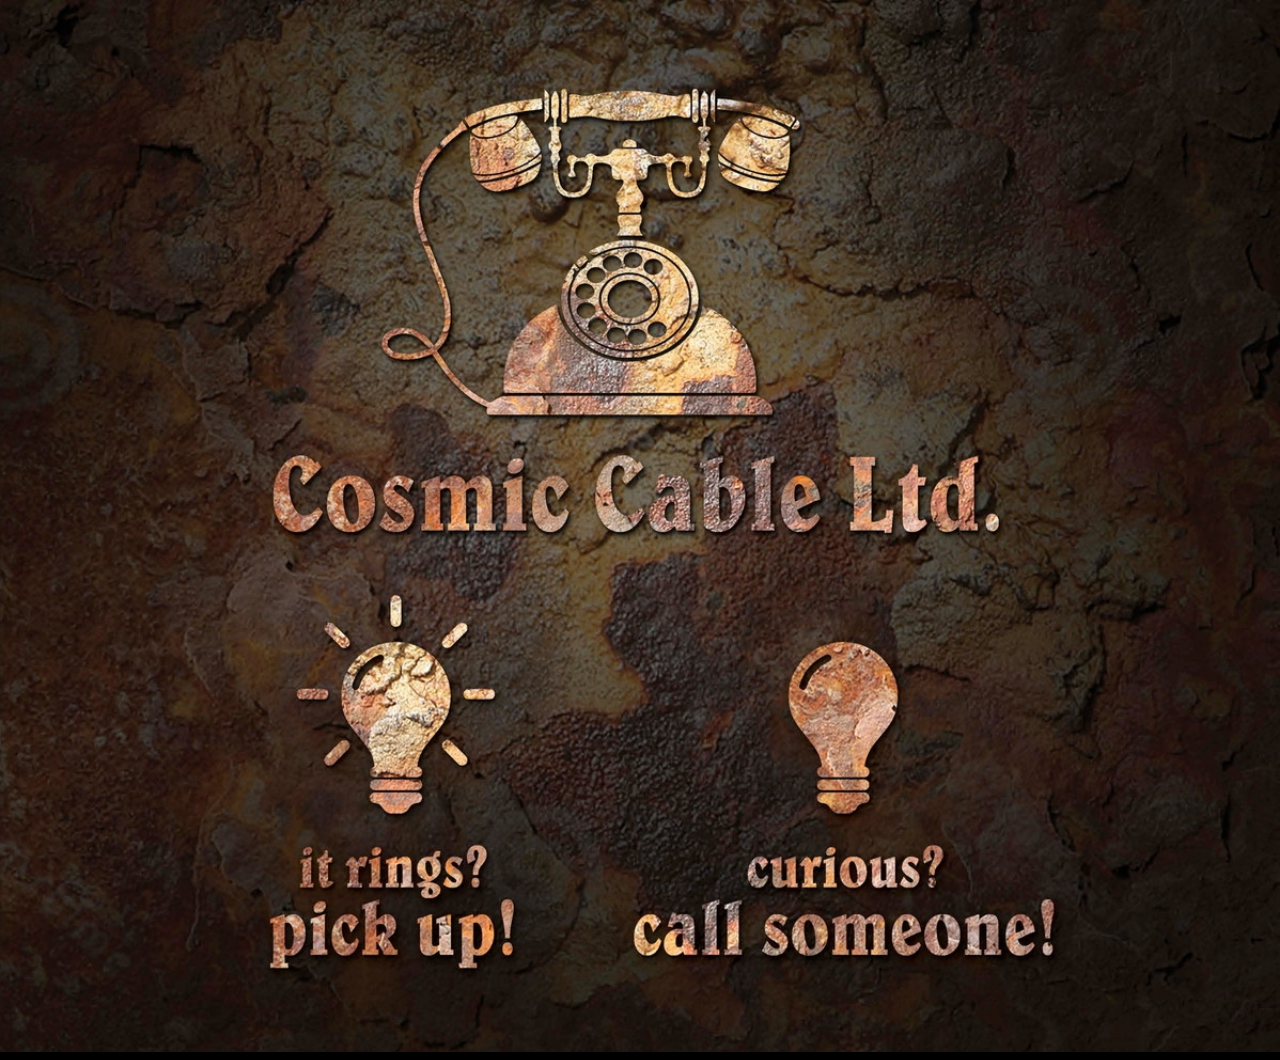
==== index.html @ ddf66c5d "initial commit" ====
<!DOCTYPE html>
<html>
  <head>
    <meta charset="utf-8">
    <meta name="description" content="Cosmic Cable Limited - Who you gonna call?">
    <meta name="author" content="Cosmic Cable Limited">
    <meta name="viewport" content="width=device-width,initial-scale=1">

    <title>Cosmic Cable Limited - Who you gonna call?</title>

    <link href="css/normalize.css" type="text/css" rel="stylesheet" />
    <link href="css/skeleton.min.css" type="text/css" rel="stylesheet" />
    <link href="css/cosmic.css" type="text/css" rel="stylesheet" />
  </head>
  <body>
    <img src="/assets/cosmic.cable.limited.background.jpg" class="header-image" />
  </body>
</html>
---- css/cosmic.css ----
body {
  background-color: #000;
}
.header-image {
  margin: 0px;
  padding: 0px;
  width: 100%;
}

.section {
  padding: 52rem 0 52rem;
  text-align: center;
}

.section-heading,
.section-description {
  margin-bottom: 1.2rem;
}

.categories {
  background-image: url('../assets/cosmic.cable.limited.background.jpg');
  background-size: cover;
  color: #444;
}

.categories .section-description {
  margin-bottom: 4rem;
}
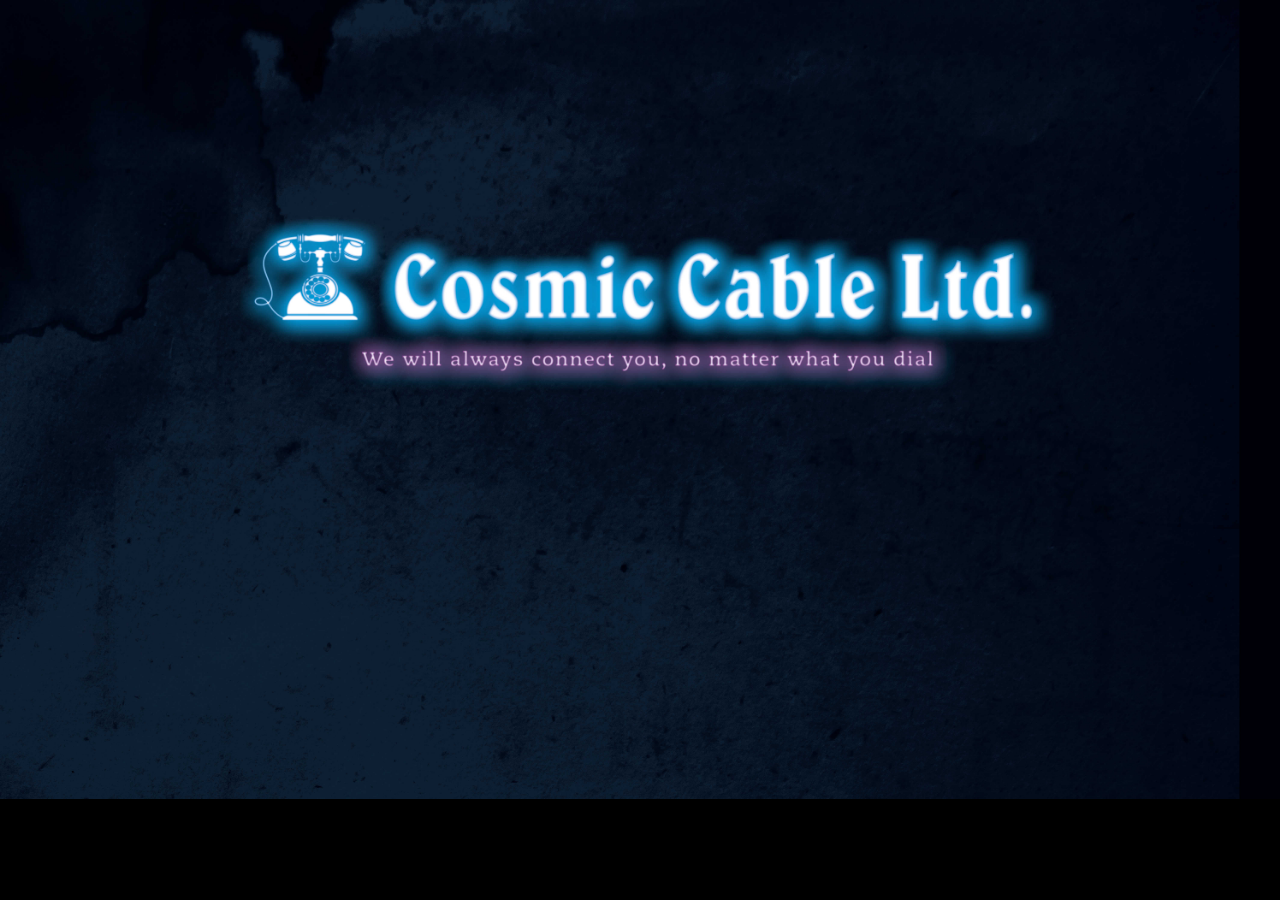
==== commit 7bbaf707: "cleanup, new logo" ====
--- a/index.html
+++ b/index.html
@@ -13,6 +13,6 @@
     <link href="css/cosmic.css" type="text/css" rel="stylesheet" />
   </head>
   <body>
-    <img src="/assets/cosmic.cable.limited.background.jpg" class="header-image" />
+    <img src="./assets/cosmic.cable.limited.background.jpg" class="header-image" />
   </body>
 </html>
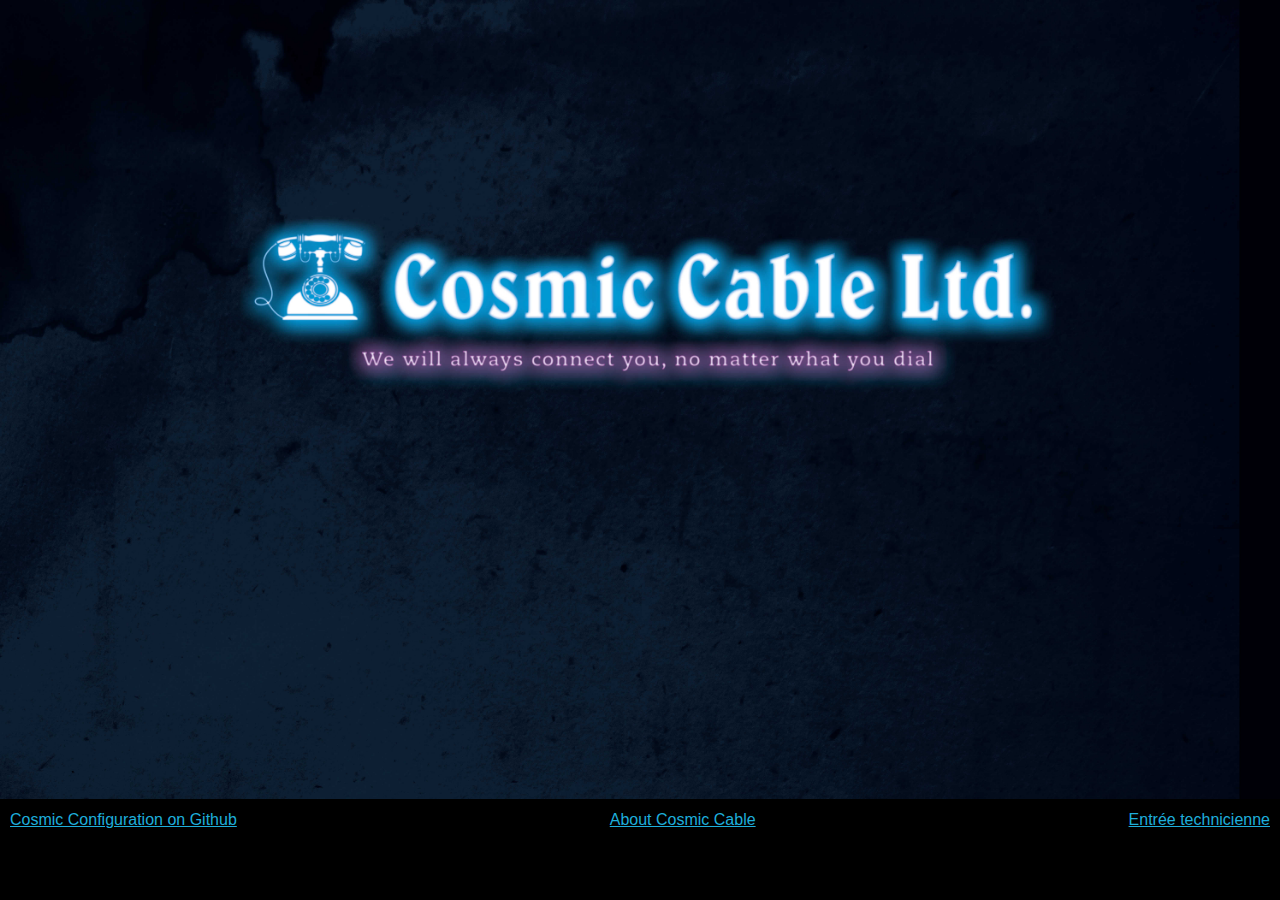
==== commit 5f9adf16: "added links on frontpage" ====
--- a/index.html
+++ b/index.html
@@ -14,5 +14,10 @@
   </head>
   <body>
     <img src="./assets/cosmic.cable.limited.background.jpg" class="header-image" />
+    <div class=footer>
+      <a href="https://github.com/cosmiccableltd">Cosmic Configuration on Github</a>
+      <a href="http://cosmic.cable.limited/index.html">About Cosmic Cable</a>
+      <a href="http://cosmic.cable.limited/intern/">Entrée technicienne</a>
+    </div>
   </body>
 </html>
--- a/css/cosmic.css
+++ b/css/cosmic.css
@@ -26,3 +26,13 @@
 .categories .section-description {
   margin-bottom: 4rem;
 }
+
+.footer {
+  display: flex;
+  margin: auto;
+  width: 100%;
+  padding-left: 10px;
+  padding-right: 10px;
+  text-align: center;
+  justify-content: space-between;
+}
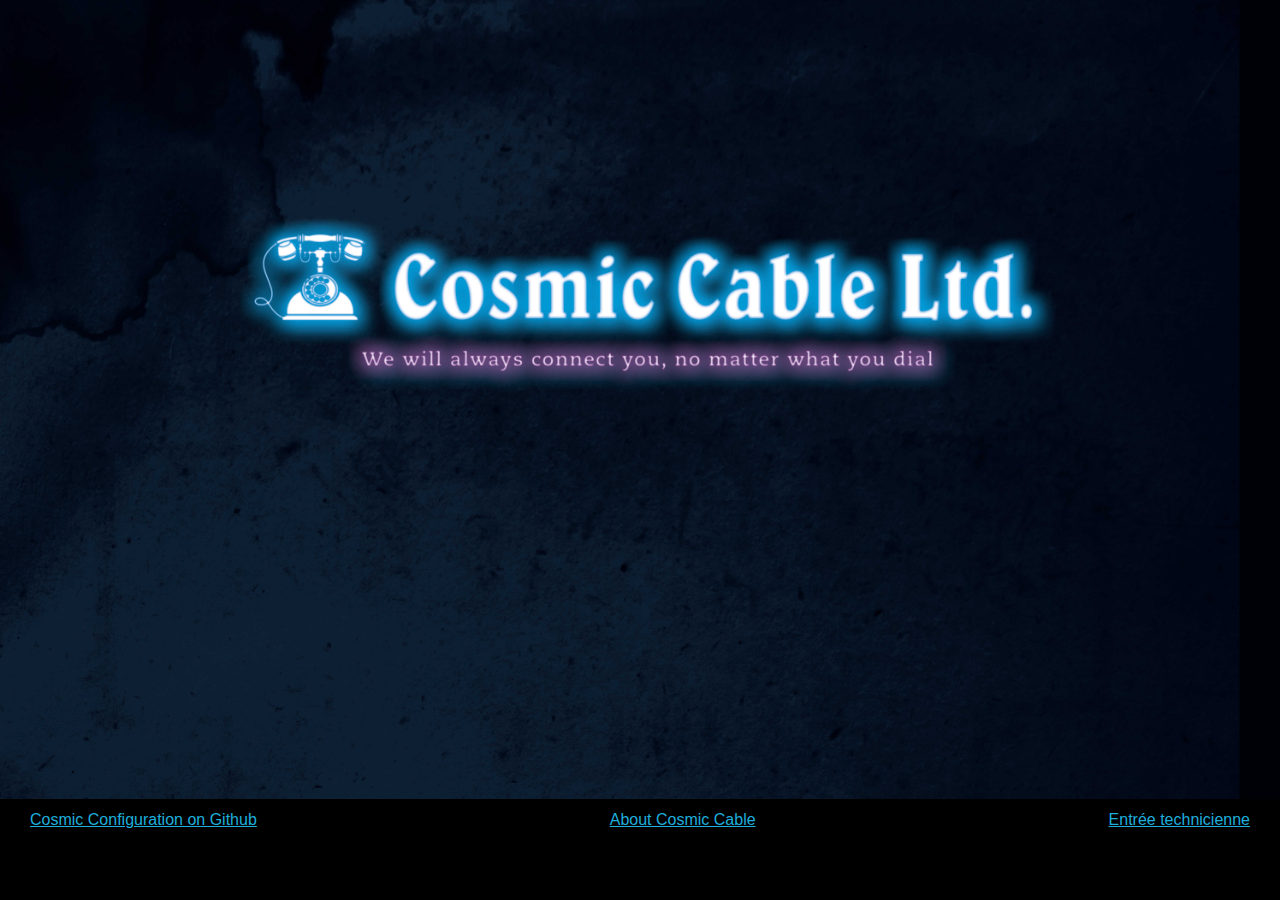
==== commit 10270f6a: "added about.html" ====
--- a/index.html
+++ b/index.html
@@ -2,8 +2,8 @@
 <html>
   <head>
     <meta charset="utf-8">
-    <meta name="description" content="Cosmic Cable Limited - Who you gonna call?">
-    <meta name="author" content="Cosmic Cable Limited">
+    <meta name="description" content="Cosmic Cable Ltd. - Who you gonna call?">
+    <meta name="author" content="Cosmic Cable Ltd.">
     <meta name="viewport" content="width=device-width,initial-scale=1">
 
     <title>Cosmic Cable Limited - Who you gonna call?</title>
@@ -16,7 +16,7 @@
     <img src="./assets/cosmic.cable.limited.background.jpg" class="header-image" />
     <div class=footer>
       <a href="https://github.com/cosmiccableltd">Cosmic Configuration on Github</a>
-      <a href="http://cosmic.cable.limited/index.html">About Cosmic Cable</a>
+      <a href="http://cosmic.cable.limited/about.html">About Cosmic Cable</a>
       <a href="http://cosmic.cable.limited/intern/">Entrée technicienne</a>
     </div>
   </body>
--- a/css/cosmic.css
+++ b/css/cosmic.css
@@ -1,6 +1,22 @@
 body {
   background-color: #000;
 }
+
+.text-heading {
+  text-align: center
+  color: #FFF
+}
+.text {
+  margin: auto;
+  width: 54%;
+  padding-top: 2%;
+  padding-bottom: 3%;
+  padding-left: 30px;
+  padding-right: 30px;
+  justify-content: space-between;
+  color: #AFAFAF;
+}
+
 .header-image {
   margin: 0px;
   padding: 0px;
@@ -31,8 +47,8 @@
   display: flex;
   margin: auto;
   width: 100%;
-  padding-left: 10px;
-  padding-right: 10px;
+  padding-left: 30px;
+  padding-right: 30px;
   text-align: center;
   justify-content: space-between;
 }
